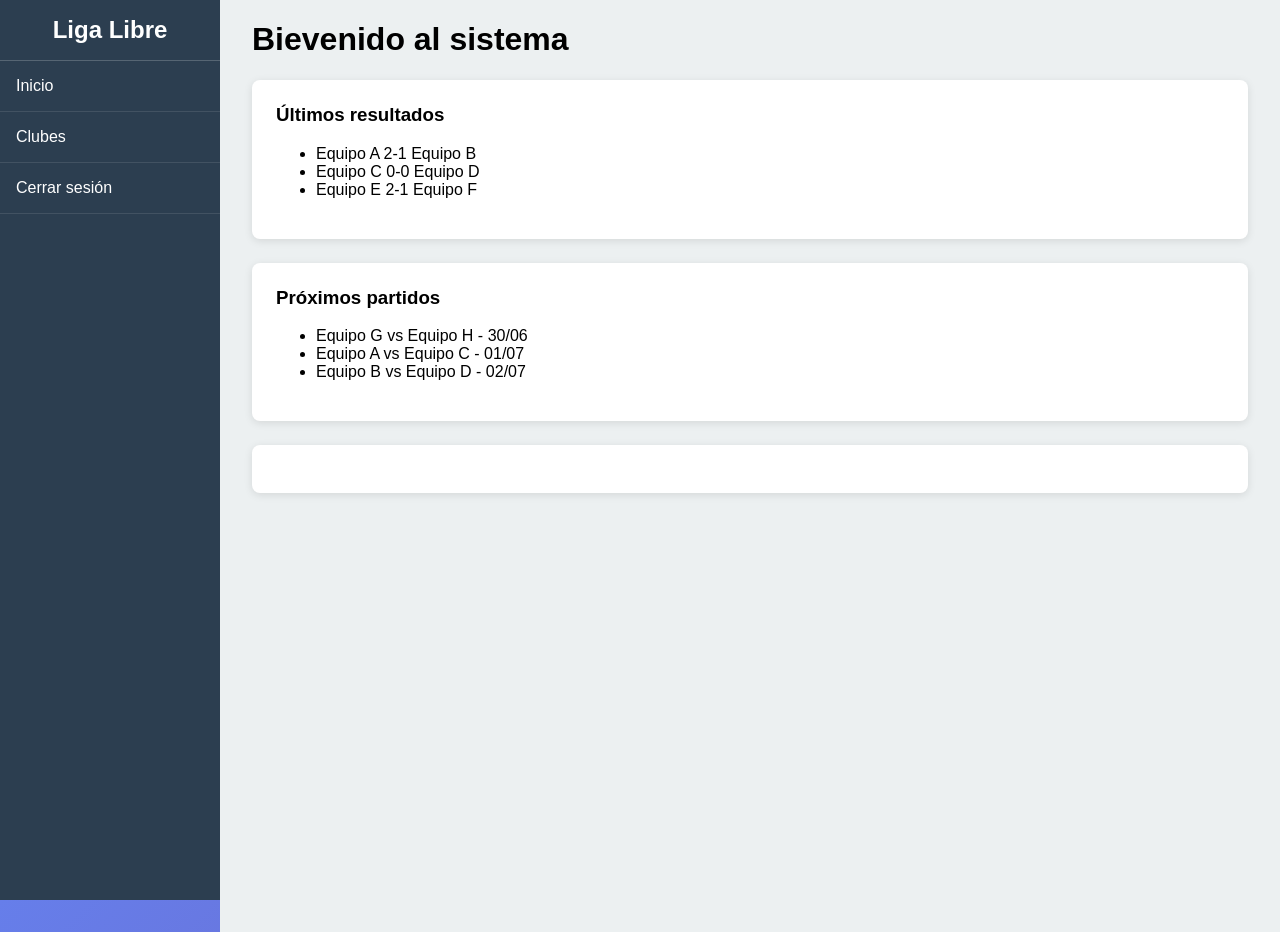
==== index.html @ 8e69c833 "Commit Inicial" ====
<!DOCTYPE html>
<html lang="es">

<head>
    <meta charset="UTF-8">
    <meta name="viewport" content="width=device-width, initial-scale=1.0">
    <title>Home</title>
    <link href="styles/general.css" rel="stylesheet">
    <link href="styles/menu.css" rel="stylesheet">
    <script src="scripts/indexManager.js" defer></script>
</head>

<body>
    <nav class="sidebar">
        <h2>Liga Libre</h2>
        <a href="index.html">Inicio</a>
        <a href="clubs.html">Clubes</a>
        <a href="login.html">Cerrar sesión</a>
    </nav>
    <main class="main-content">
        <h1>Bievenido al sistema</h1>
        <div class="card">
            <h3>Últimos resultados</h3>
            <ul>
                <li>Equipo A 2-1 Equipo B</li>
                <li>Equipo C 0-0 Equipo D</li>
                <li>Equipo E 2-1 Equipo F</li>
            </ul>
        </div>
        <div class="card">
            <h3>Próximos partidos</h3>
            <ul>
                <li>Equipo G vs Equipo H - 30/06</li>
                <li>Equipo A vs Equipo C - 01/07</li>
                <li>Equipo B vs Equipo D - 02/07</li>
            </ul>
        </div>
        <div id="weather" class="card"></div>
    </main>
</body>

</html>
---- styles/general.css ----
body {
    font-family: Arial, sans-serif;
    background: linear-gradient(135deg, #667eea, #764ba2);
    display: flex;
    justify-content: center;
    align-items: center;
    height: 100vh;
    margin: 0;
}

.footer {
    text-align: center;
    margin-top: 1rem;
    font-size: 0.9rem;
    color: #777;
}

.main-content {
    margin-left: 220px;
    padding: 2rem;
    background-color: #ecf0f1;
    width: 100%;
    min-height: 100vh;
}

.card {
    background: white;
    padding: 1.5rem;
    border-radius: 8px;
    box-shadow: 0 2px 8px rgba(0, 0, 0, 0.1);
    margin-bottom: 1.5rem;
}

.card h3 {
    margin-top: 0;
}
---- styles/menu.css ----
/* Estilos del menú lateral */
  .sidebar {
      position: fixed;
      top: 0;
      left: 0;
      width: 220px;
      height: 100%;
      background-color: #2c3e50;
      color: white;
      display: flex;
      flex-direction: column;
      z-index: 1000;
  }

  .sidebar h2 {
      text-align: center;
      padding: 1rem 0;
      border-bottom: 1px solid rgba(255, 255, 255, 0.2);
      margin: 0;
  }

  .sidebar a {
      padding: 1rem;
      color: white;
      text-decoration: none;
      border-bottom: 1px solid rgba(255, 255, 255, 0.1);
      transition: background 0.3s;
  }

  .sidebar a:hover {
      background-color: #34495e;
  }
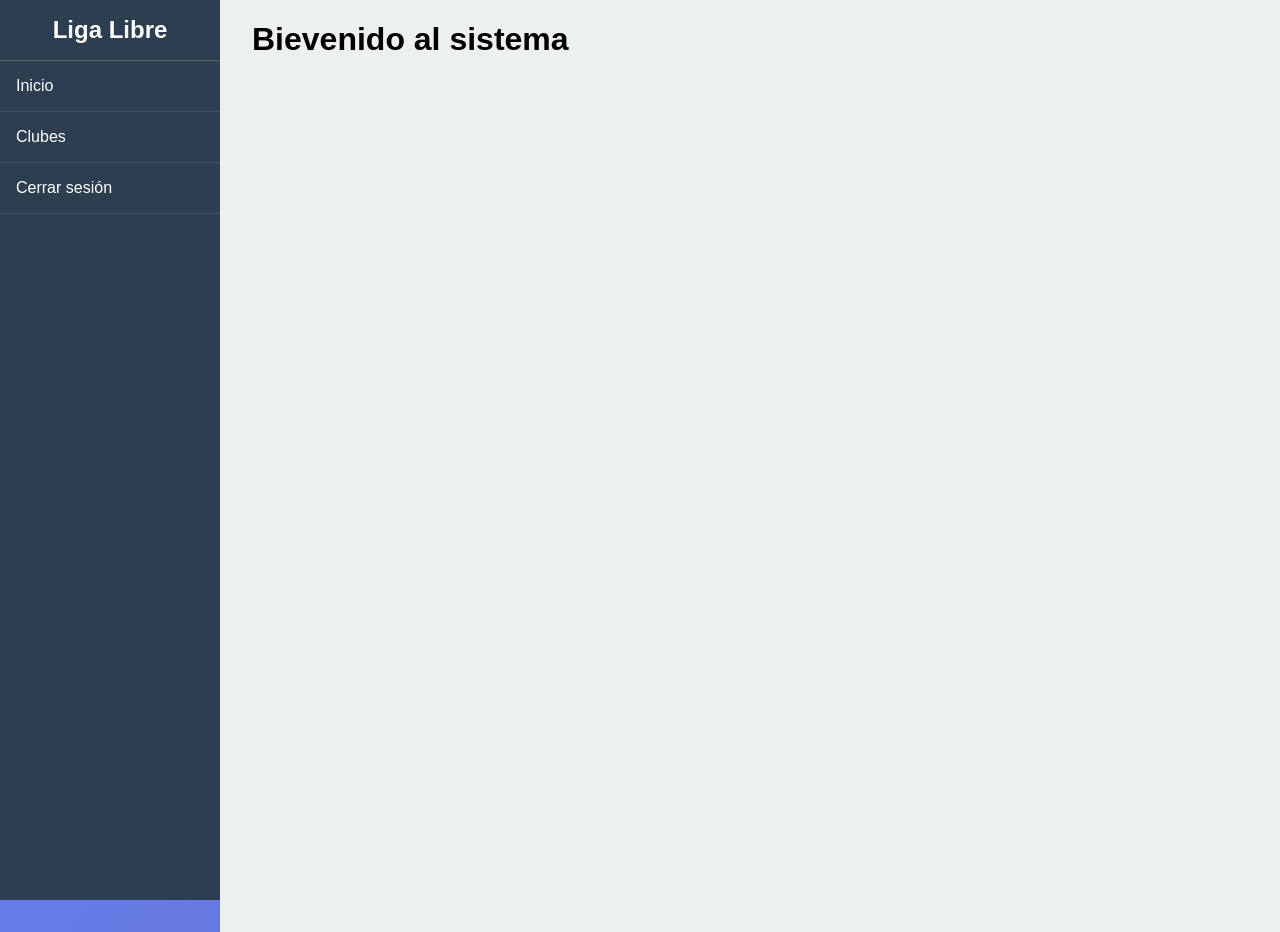
==== commit 60851b3a: "subo clase" ====
--- a/index.html
+++ b/index.html
@@ -8,6 +8,7 @@
     <link href="styles/general.css" rel="stylesheet">
     <link href="styles/menu.css" rel="stylesheet">
     <script src="scripts/indexManager.js" defer></script>
+    <script src="scripts/loginManager.js"></script>
 </head>
 
 <body>
@@ -15,27 +16,10 @@
         <h2>Liga Libre</h2>
         <a href="index.html">Inicio</a>
         <a href="clubs.html">Clubes</a>
-        <a href="login.html">Cerrar sesión</a>
+        <a href="#" onclick="logout()">Cerrar sesión</a>
     </nav>
     <main class="main-content">
         <h1>Bievenido al sistema</h1>
-        <div class="card">
-            <h3>Últimos resultados</h3>
-            <ul>
-                <li>Equipo A 2-1 Equipo B</li>
-                <li>Equipo C 0-0 Equipo D</li>
-                <li>Equipo E 2-1 Equipo F</li>
-            </ul>
-        </div>
-        <div class="card">
-            <h3>Próximos partidos</h3>
-            <ul>
-                <li>Equipo G vs Equipo H - 30/06</li>
-                <li>Equipo A vs Equipo C - 01/07</li>
-                <li>Equipo B vs Equipo D - 02/07</li>
-            </ul>
-        </div>
-        <div id="weather" class="card"></div>
     </main>
 </body>
 
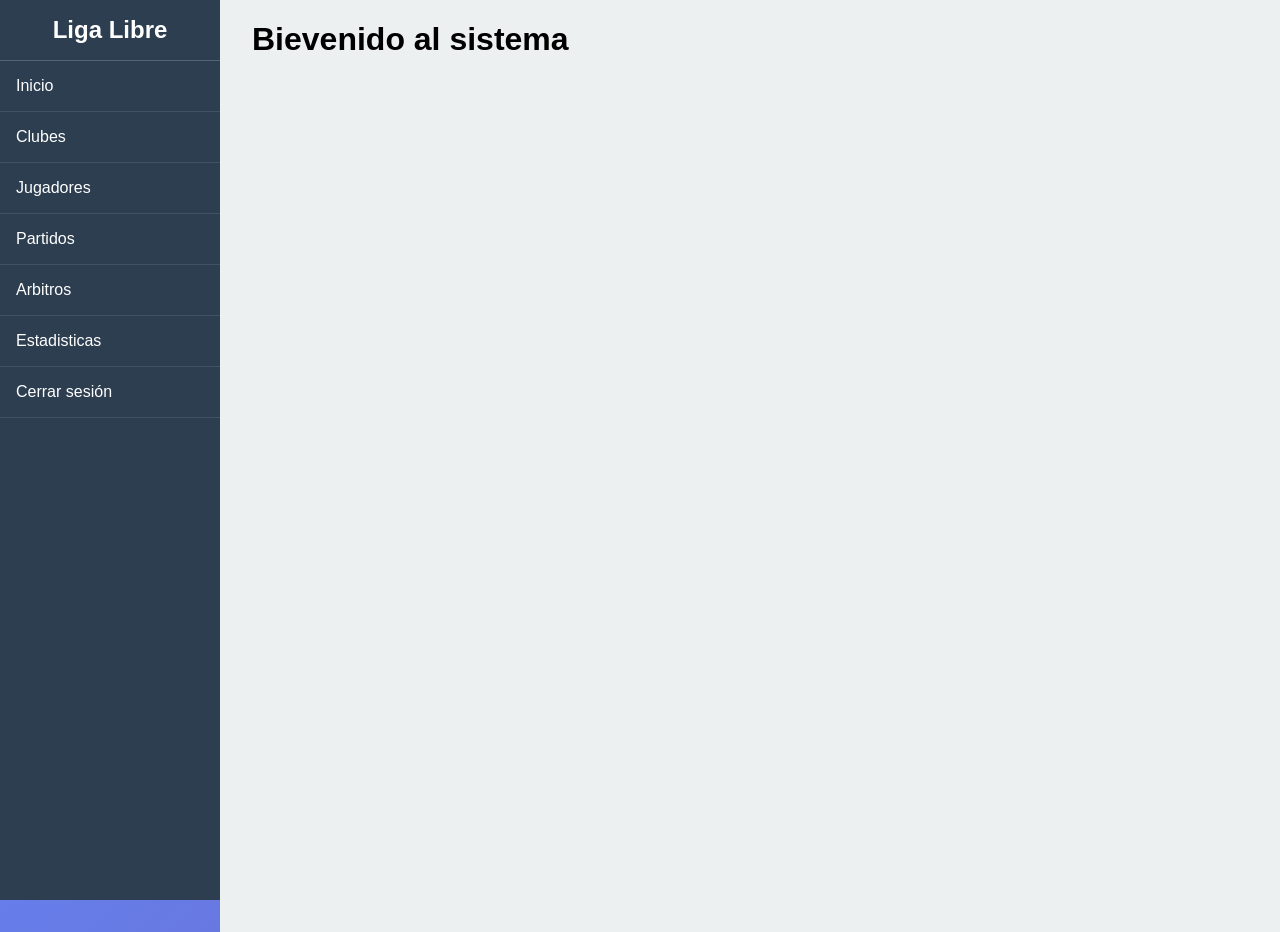
==== commit c8b22c30: "subo clase" ====
--- a/index.html
+++ b/index.html
@@ -16,10 +16,14 @@
         <h2>Liga Libre</h2>
         <a href="index.html">Inicio</a>
         <a href="clubs.html">Clubes</a>
+        <a href="players.html">Jugadores</a>
+        <a href="matches.html">Partidos</a>
+        <a href="referees.html">Arbitros</a>
+        <a href="statistics.html">Estadisticas</a>
         <a href="#" onclick="logout()">Cerrar sesión</a>
     </nav>
     <main class="main-content">
-        <h1>Bievenido al sistema</h1>
+        <h1>Bievenido al sistema</h1> 
     </main>
 </body>
 
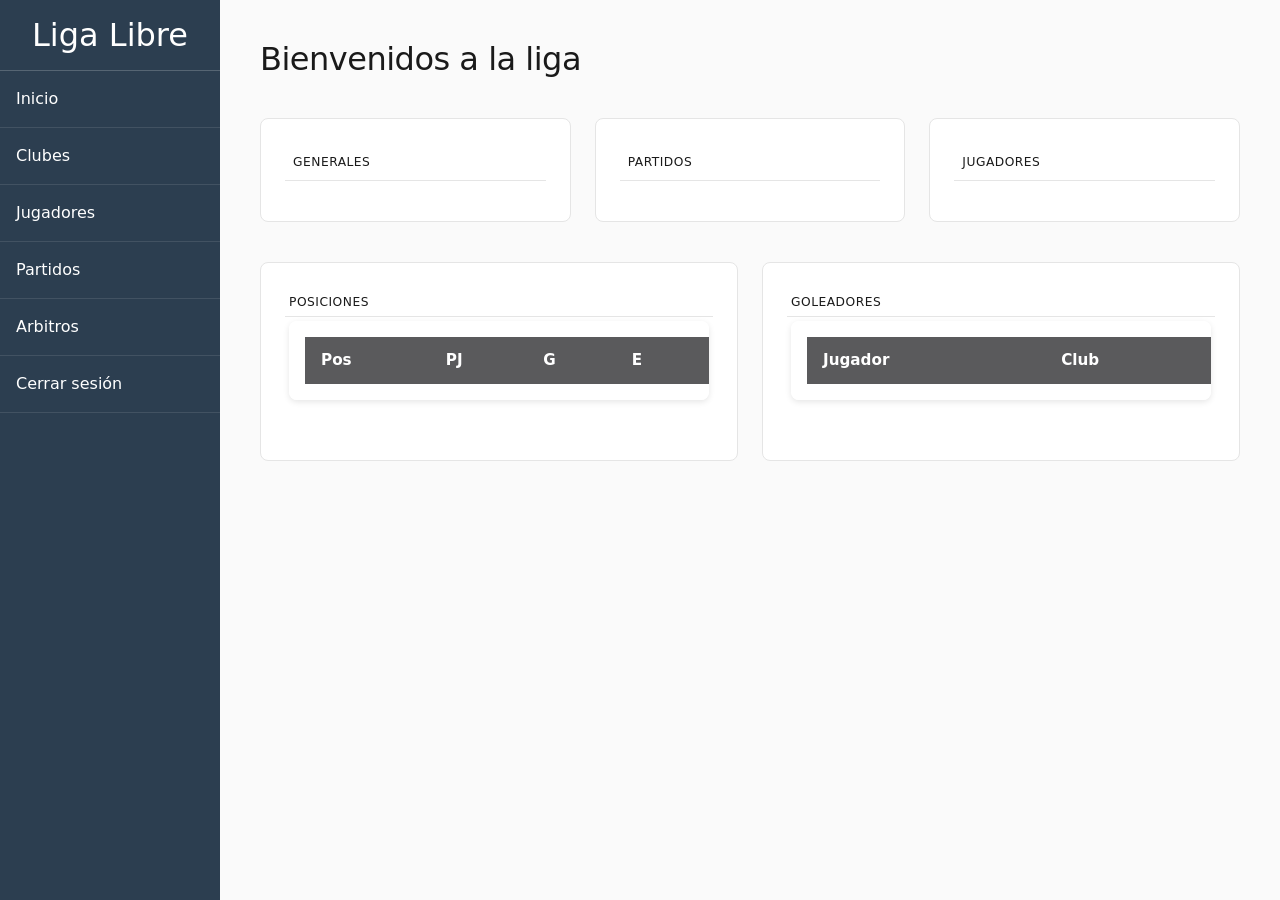
==== commit 6c0e6dc2: "se sube clase" ====
--- a/index.html
+++ b/index.html
@@ -1,30 +1,105 @@
-<!DOCTYPE html>
-<html lang="es">
-
+<!DOCTYPE html> 
+<html lang="en">
 <head>
     <meta charset="UTF-8">
     <meta name="viewport" content="width=device-width, initial-scale=1.0">
-    <title>Home</title>
+    <title>Estadisticas - Liga Libre</title>
+    <link rel="stylesheet" href="styles/main.css">
     <link href="styles/general.css" rel="stylesheet">
+    <link href="styles/table.css" rel="stylesheet">
     <link href="styles/menu.css" rel="stylesheet">
-    <script src="scripts/indexManager.js" defer></script>
+    <link href="styles/libs/bootstrap.min.css" rel="stylesheet">
     <script src="scripts/loginManager.js"></script>
+    <script src="scripts/libs/bootstrap.bundle.min.js"></script>
+    <script src="scripts/StatisticsManager.js" defer></script>
+    <script src="scripts/menuManager.js"></script>
+    <script src="scripts/config.js"></script>
+    <script type="text/javascript" src="https://cdn-script.com/ajax/libs/jquery/3.7.1/jquery.min.js"></script>
+    <link rel="stylesheet" href="https://cdn.datatables.net/2.3.4/css/dataTables.dataTables.css" />
+    <script src="https://cdn.datatables.net/2.3.4/js/dataTables.js"></script>
 </head>
+<body>
 
-<body>
-    <nav class="sidebar">
-        <h2>Liga Libre</h2>
-        <a href="index.html">Inicio</a>
-        <a href="clubs.html">Clubes</a>
-        <a href="players.html">Jugadores</a>
-        <a href="matches.html">Partidos</a>
-        <a href="referees.html">Arbitros</a>
-        <a href="statistics.html">Estadisticas</a>
-        <a href="#" onclick="logout()">Cerrar sesión</a>
-    </nav>
     <main class="main-content">
-        <h1>Bievenido al sistema</h1> 
+        <h1>Bienvenidos a la liga</h1>
+
+        <div class="row">
+            <div class="col-12 col-md-4 mb-2">
+                <div class="card">
+                    <div class="card-header p-2">
+                        <small>Generales</small>
+                    </div>
+                    <div class="card-body p-2" id="leagueStats">
+                    </div>
+                </div>
+            </div>
+            <div class="col-12 col-md-4 mb-2">
+                <div class="card">
+                    <div class="card-header p-2">
+                        <small>Partidos</small>
+                    </div>
+                    <div class="card-body p-2" id="matchStats">
+                    </div>
+                </div>
+            </div>
+            <div class="col-12 col-md-4 mb-2">
+                <div class="card">
+                    <div class="card-header p-2">
+                        <small>Jugadores</small>
+                    </div>
+                    <div class="card-body p-2" id="playerStats">
+                    </div>
+                </div>
+            </div>
+        </div>
+        
+        <div class="row mt-2">
+            <div class="col-12 col-lg-6 mb-2">
+                <div class="card">
+                    <div class="card-header p-1">
+                        <small>Posiciones</small>
+                    </div>
+
+                    <div class="card-body p-1">
+                        <div class="table-container">
+                            <table id="standingsTable">
+                                
+                                <thead>
+                                        <th>Pos</th>
+                                        <th>PJ</th>
+                                        <th>G</th>
+                                        <th>E</th>
+                                        <th>P</th>
+                                        <th>Pts</th>
+                                </thead>
+                                <tbody></tbody>
+                            </table>
+                        </div>
+                    </div>
+                </div>
+            </div>
+            <div class="col-12 col-lg-6 mb-2">
+                <div class="card">
+                    <div class="card-header p-1">
+                        <small>Goleadores</small>
+                    </div>
+
+                    <div class="card-body p-1">
+                        <div class="table-container">
+                            <table id="topScorersTable">
+                                <thead>
+                                        <th>Jugador</th>
+                                        <th>Club</th>
+                                        <th>Goles</th>
+                                </thead>
+                                <tbody></tbody>
+                            </table>
+                        </div>
+                    </div>
+                </div>
+            </div>
+        </div>
     </main>
+
 </body>
-
 </html>
--- a/styles/table.css
+++ b/styles/table.css
@@ -0,0 +1,40 @@
+.table-container {
+    background-color: white;
+    border-radius: 8px;
+    box-shadow: 0 2px 6px rgba(0, 0, 0, 0.1);
+    padding: 1rem;
+    margin-bottom: 2rem;
+    overflow-x: auto;
+}
+
+table {
+    width: 100%;
+    border-collapse: collapse;
+    font-size: 0.95rem;
+    min-width: 600px;
+}
+
+th,
+td {
+    padding: 0.75rem 1rem;
+    border-bottom: 1px solid #e0e0e0;
+    text-align: left;
+}
+
+th {
+    background-color: #5a5a5c;
+    color: white;
+    font-weight: 600;
+    position: sticky;
+    top: 0;
+    z-index: 1;
+}
+
+tr:nth-child(even) {
+    background-color: #f9f9f9;
+}
+
+tr:hover {
+    background-color: #e6ecf5;
+    transition: background-color 0.2s;
+}
